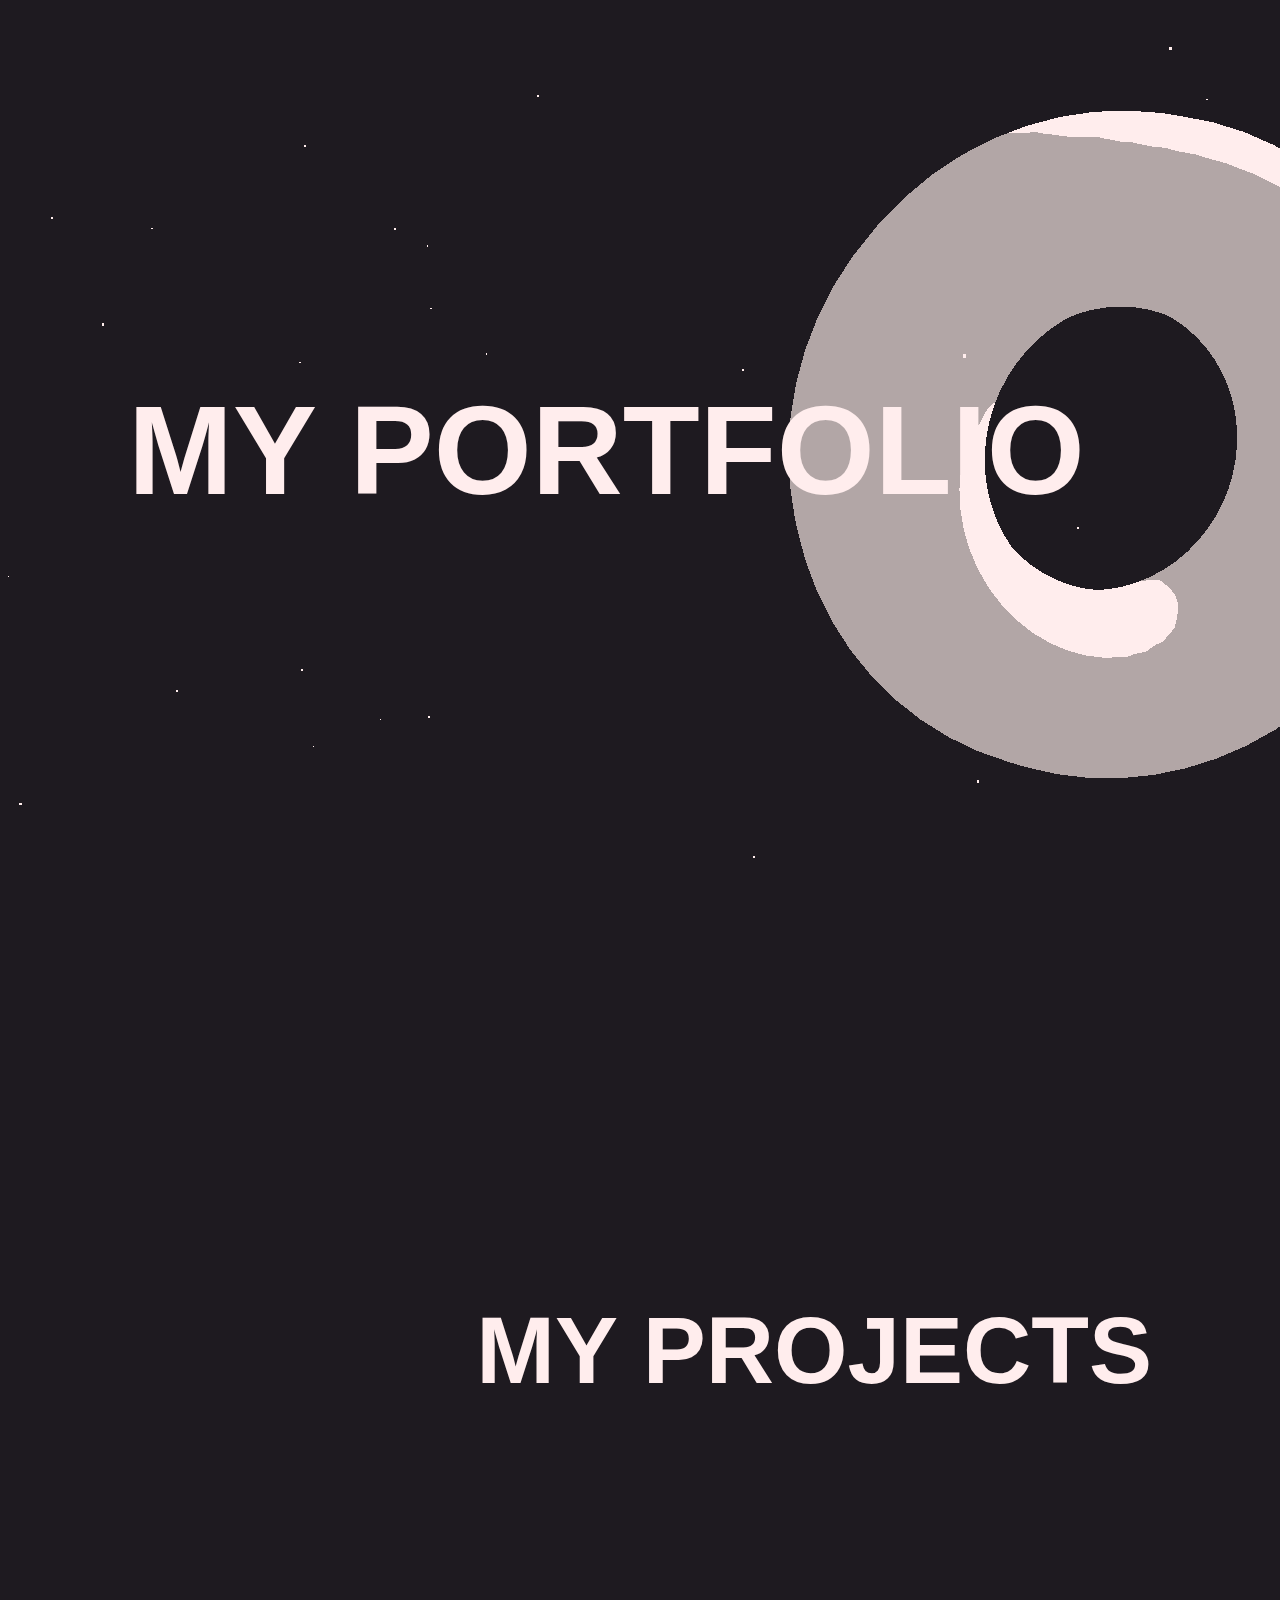
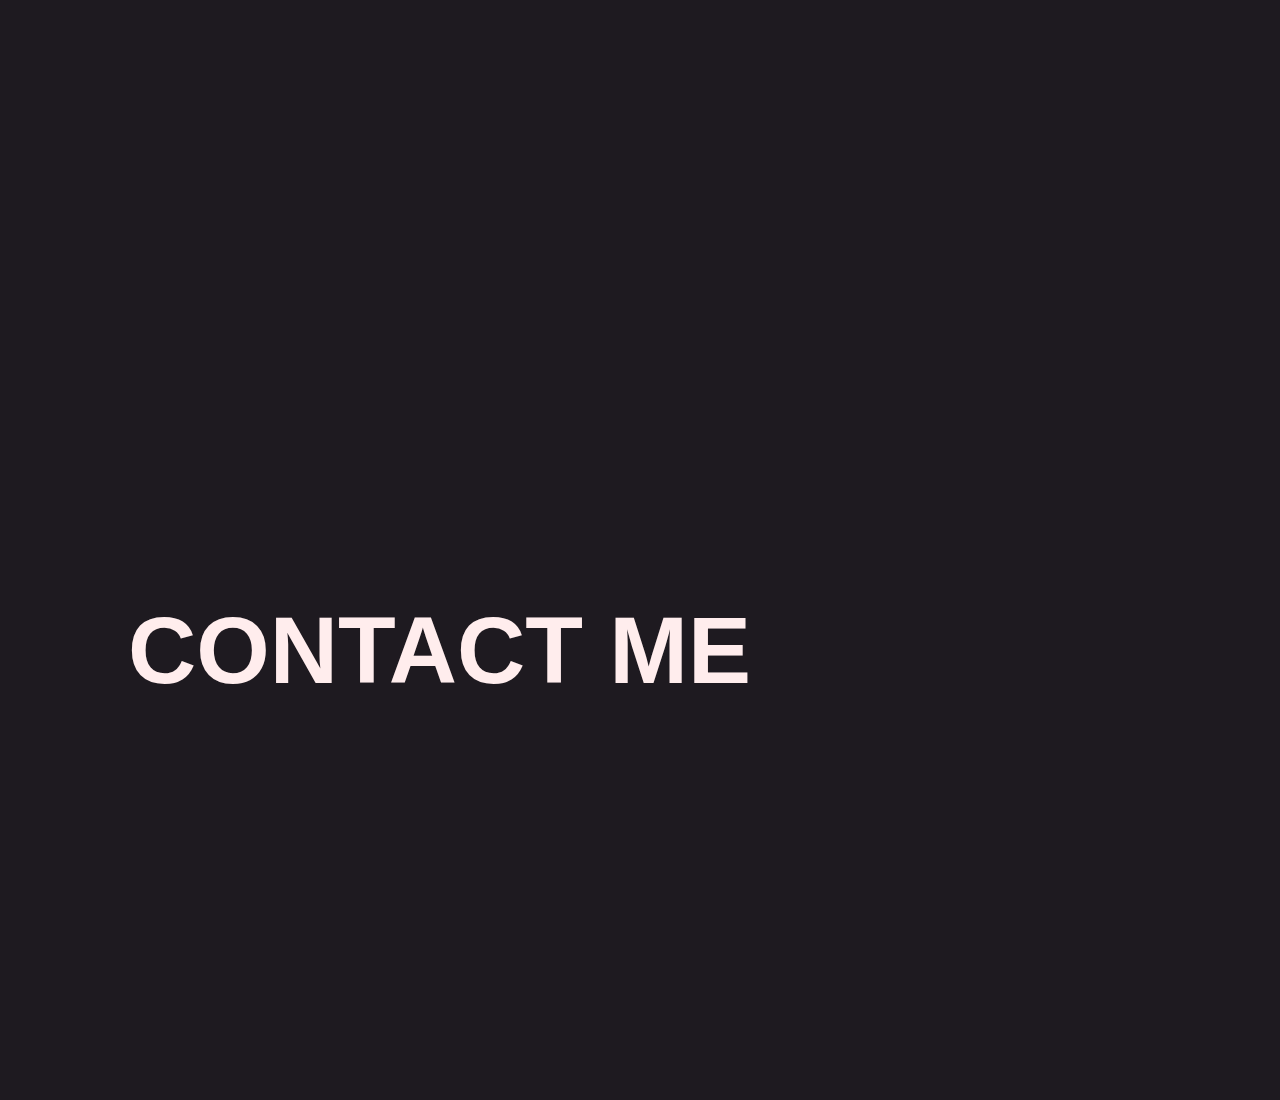
==== index.html @ 3cc10ff9 "Update index.html" ====
<!DOCTYPE html>
<html lang="en">
<head>
    <meta charset="UTF-8">
    <meta name="viewport" content="width=device-width, initial-scale=1.0">
    <title>My Portfolio</title>
    <link rel="stylesheet" href="./style.css">
</head>
<body>
    <canvas class="webgl"></canvas>

    <section class="section">
        <h1>My Portfolio</h1>
    </section>
    <section class="section">
        <h2><a style="text-decoration: none;">My projects</a></h2>
    </section>
    <section class="section">
        <h2>Contact me</h2>
    </section>
    
    <script src="./three.min.js"></script>
    <script src="./gsap.min.js"></script>
    <script src="./script.js"></script>
</body>
</html>
---- style.css ----
*
{
    margin: 0;
    padding: 0;
}

html
{
    background: #1e1a20;
}

.webgl
{
    position: fixed;
    top: 0;
    left: 0;
}


.section
{
    display: flex;
    align-items: center;
    height: 100vh;
    position: relative;
    font-family: 'Cabin', sans-serif;
    color: #ffeded;
    text-transform: uppercase;
    font-size: 7vmin;
    padding-left: 10%;
    padding-right: 10%;
    will-change: transform;
}

section:nth-child(odd)
{
    justify-content: flex-end;
}
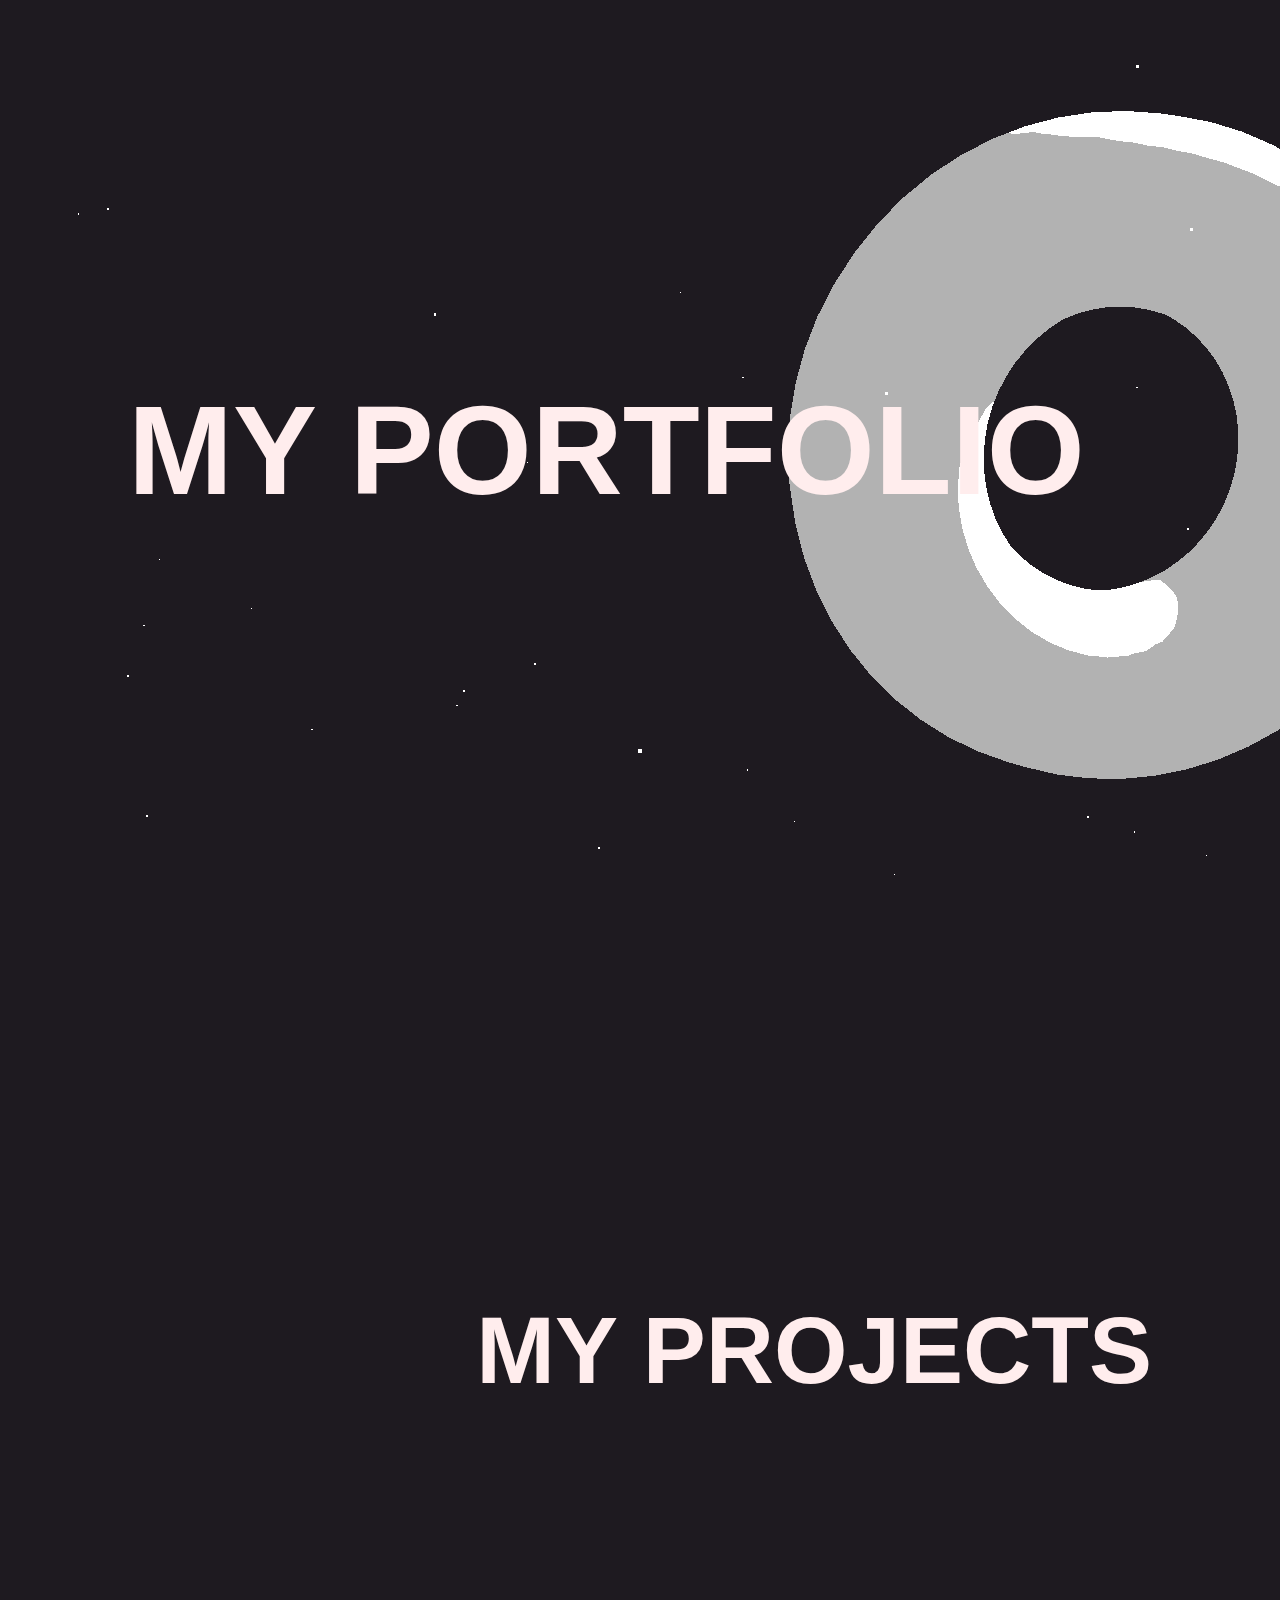
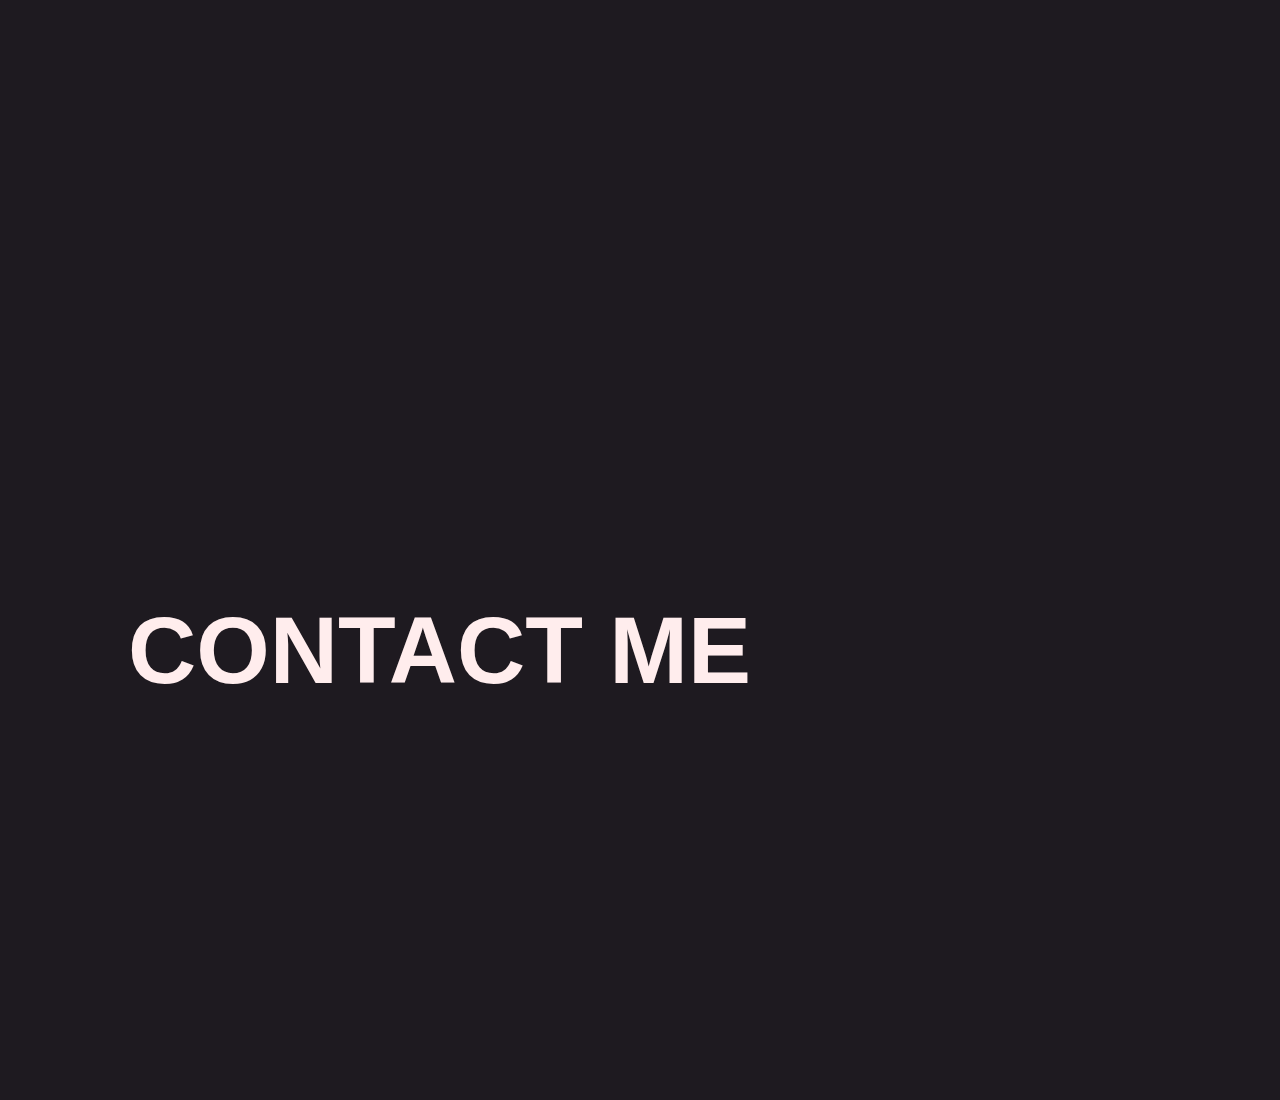
==== commit c4d32d1b: "Update index.html" ====
--- a/index.html
+++ b/index.html
@@ -13,7 +13,7 @@
         <h1>My Portfolio</h1>
     </section>
     <section class="section">
-        <h2><a style="text-decoration: none;">My projects</a></h2>
+        <a style="text-decoration: none;"><h2>My projects</h2></a>
     </section>
     <section class="section">
         <h2>Contact me</h2>
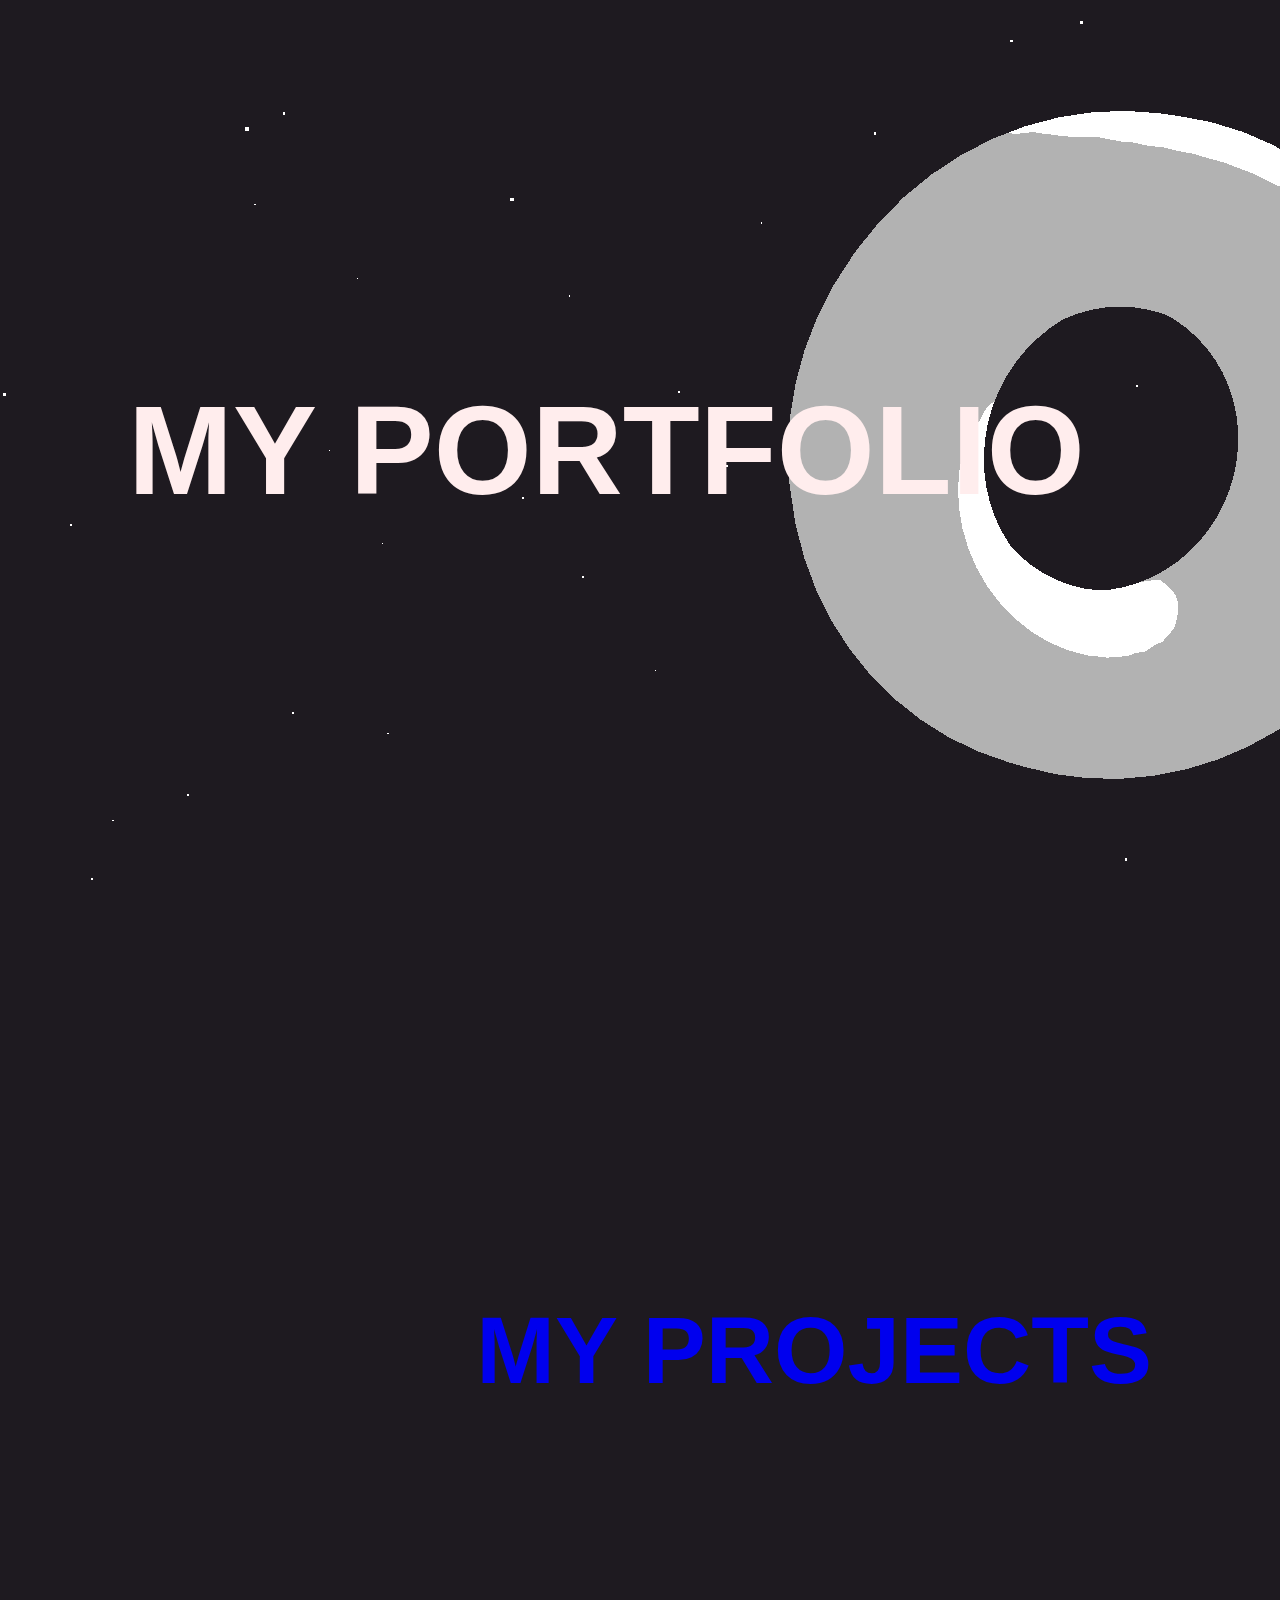
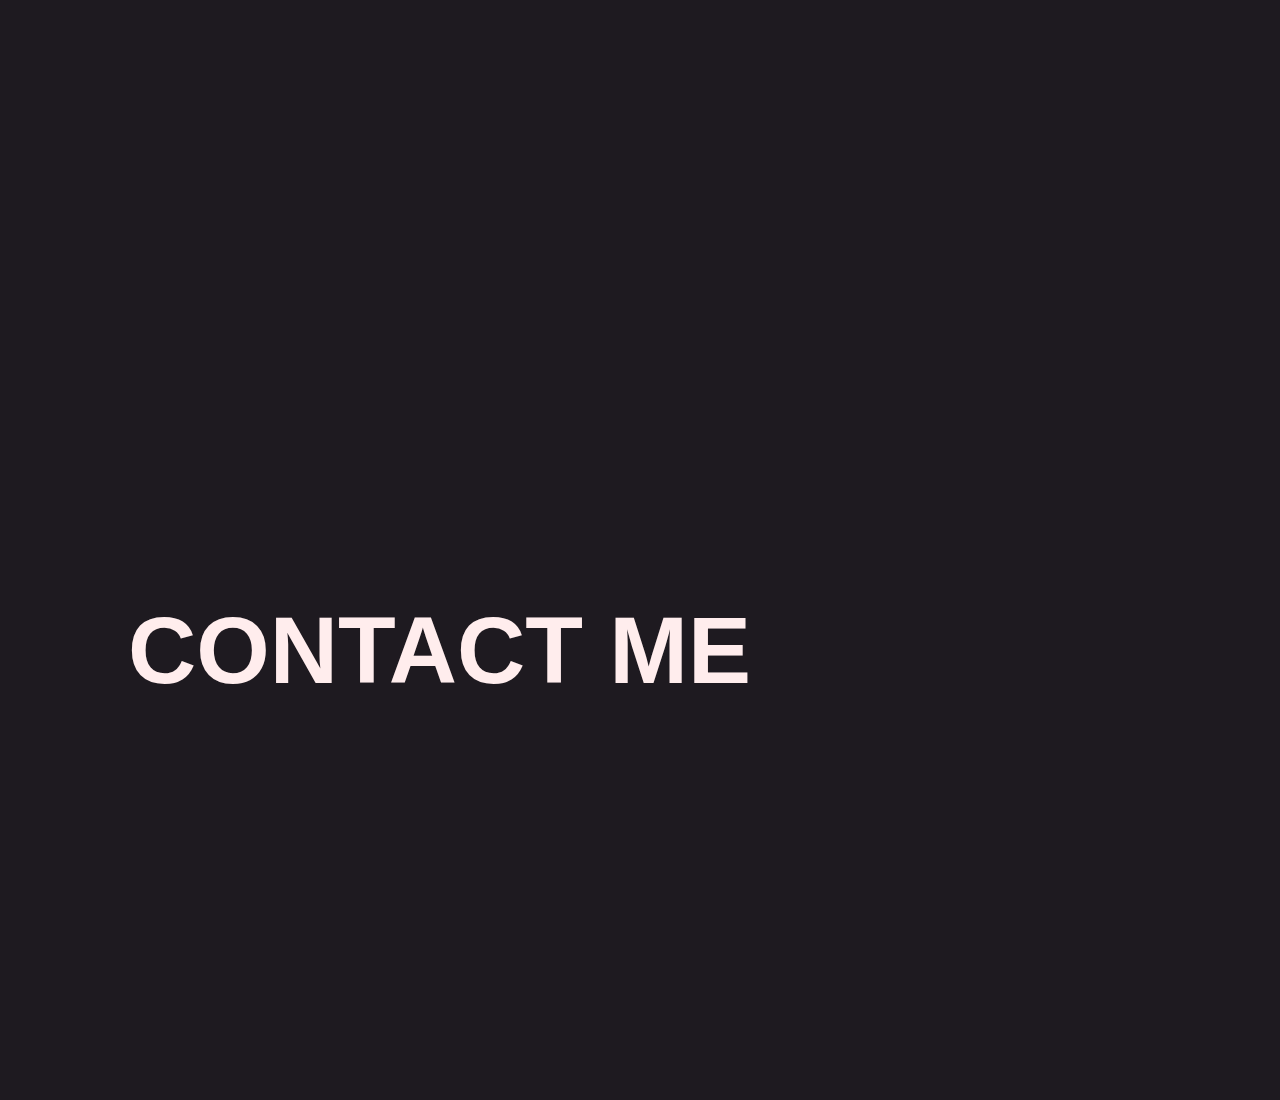
==== commit 529e2053: "Update index.html" ====
--- a/index.html
+++ b/index.html
@@ -13,7 +13,7 @@
         <h1>My Portfolio</h1>
     </section>
     <section class="section">
-        <a style="text-decoration: none;"><h2>My projects</h2></a>
+        <h2><a style="text-decoration: none;" href="./projects/">My projects</a></h2>
     </section>
     <section class="section">
         <h2>Contact me</h2>
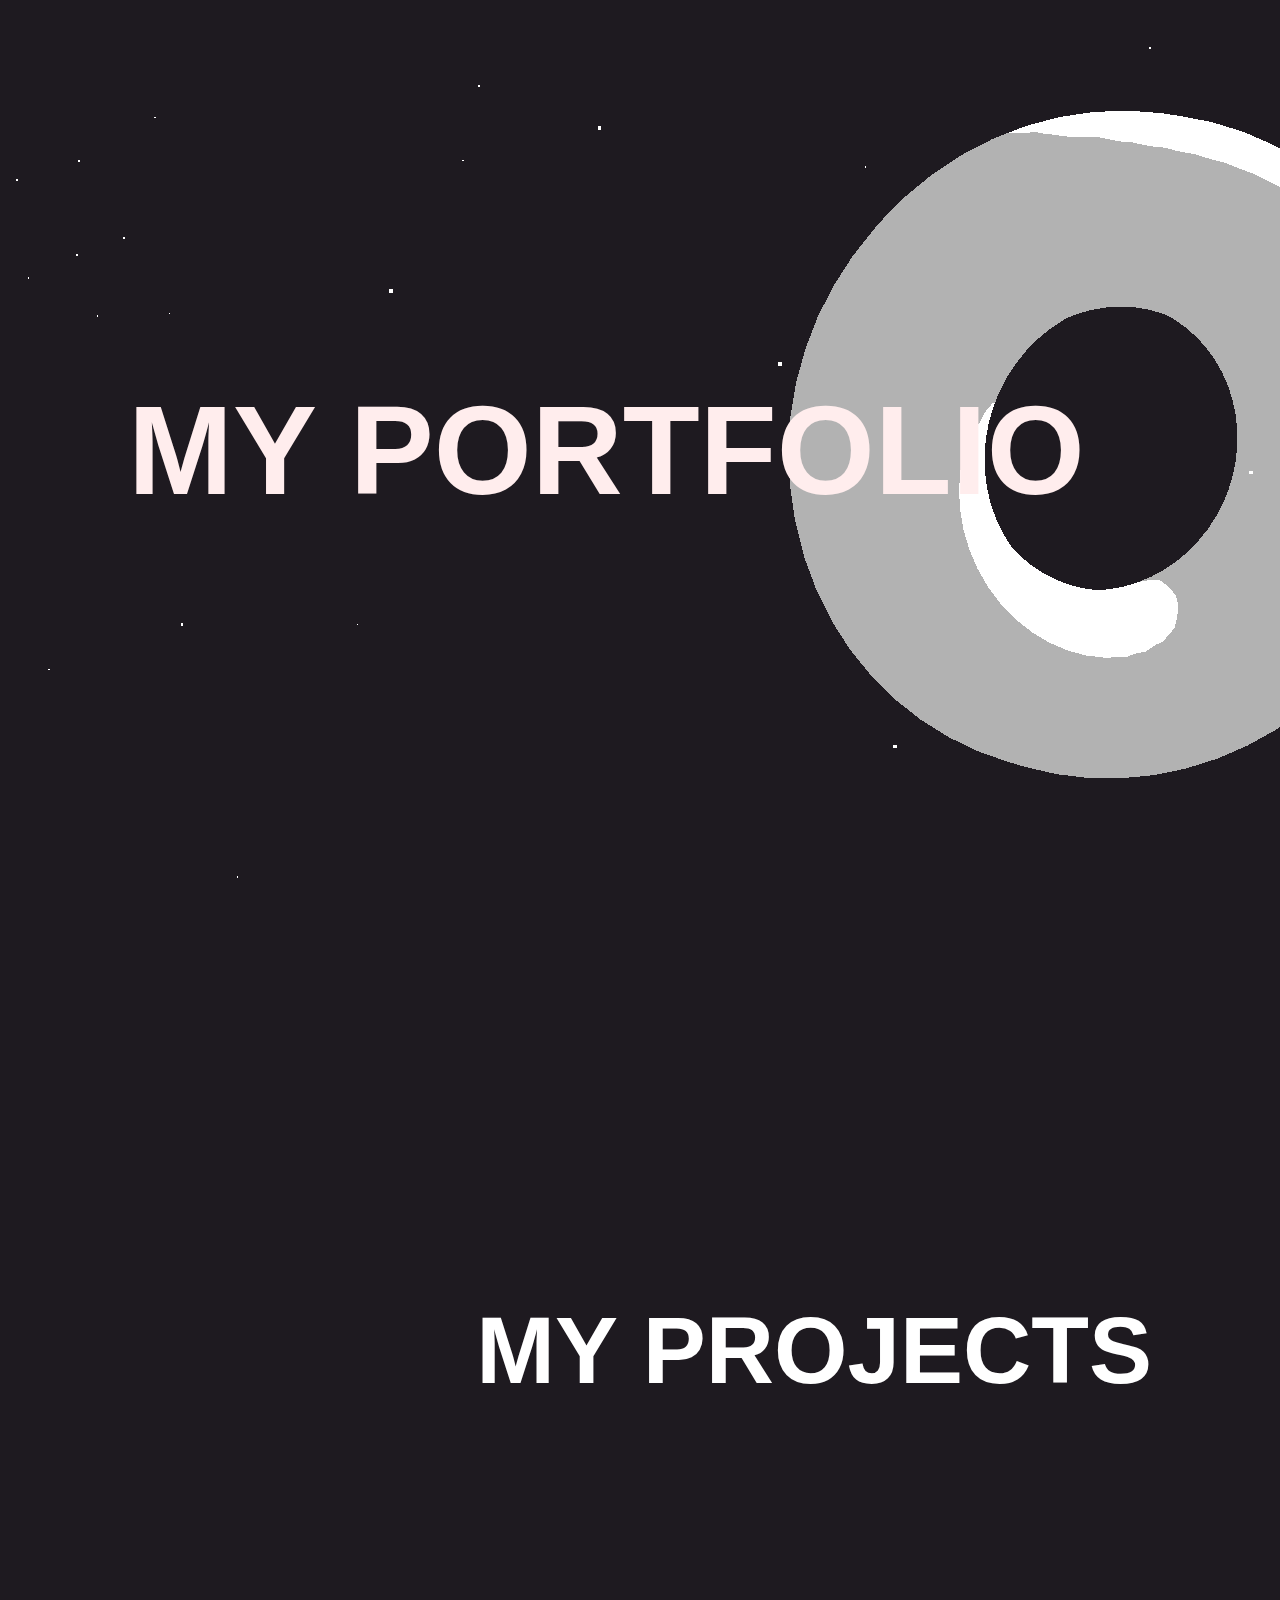
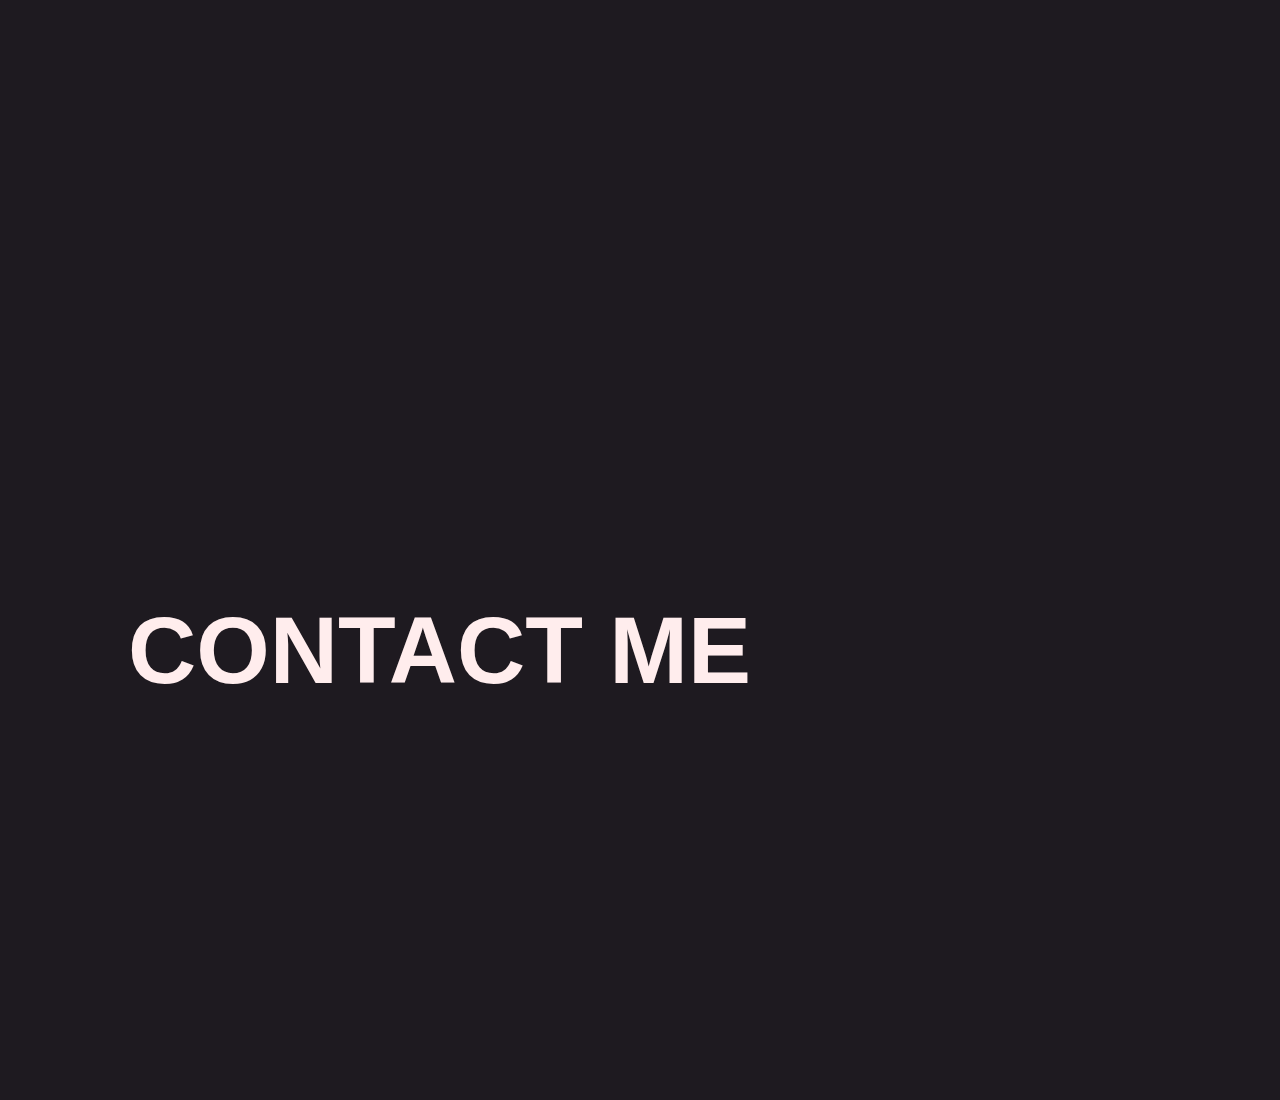
==== commit af26a98e: "Update index.html" ====
--- a/index.html
+++ b/index.html
@@ -13,7 +13,7 @@
         <h1>My Portfolio</h1>
     </section>
     <section class="section">
-        <h2><a style="text-decoration: none;" href="./projects/">My projects</a></h2>
+        <h2><a style="text-decoration: none; color:white;" href="./projects/">My projects</a></h2>
     </section>
     <section class="section">
         <h2>Contact me</h2>
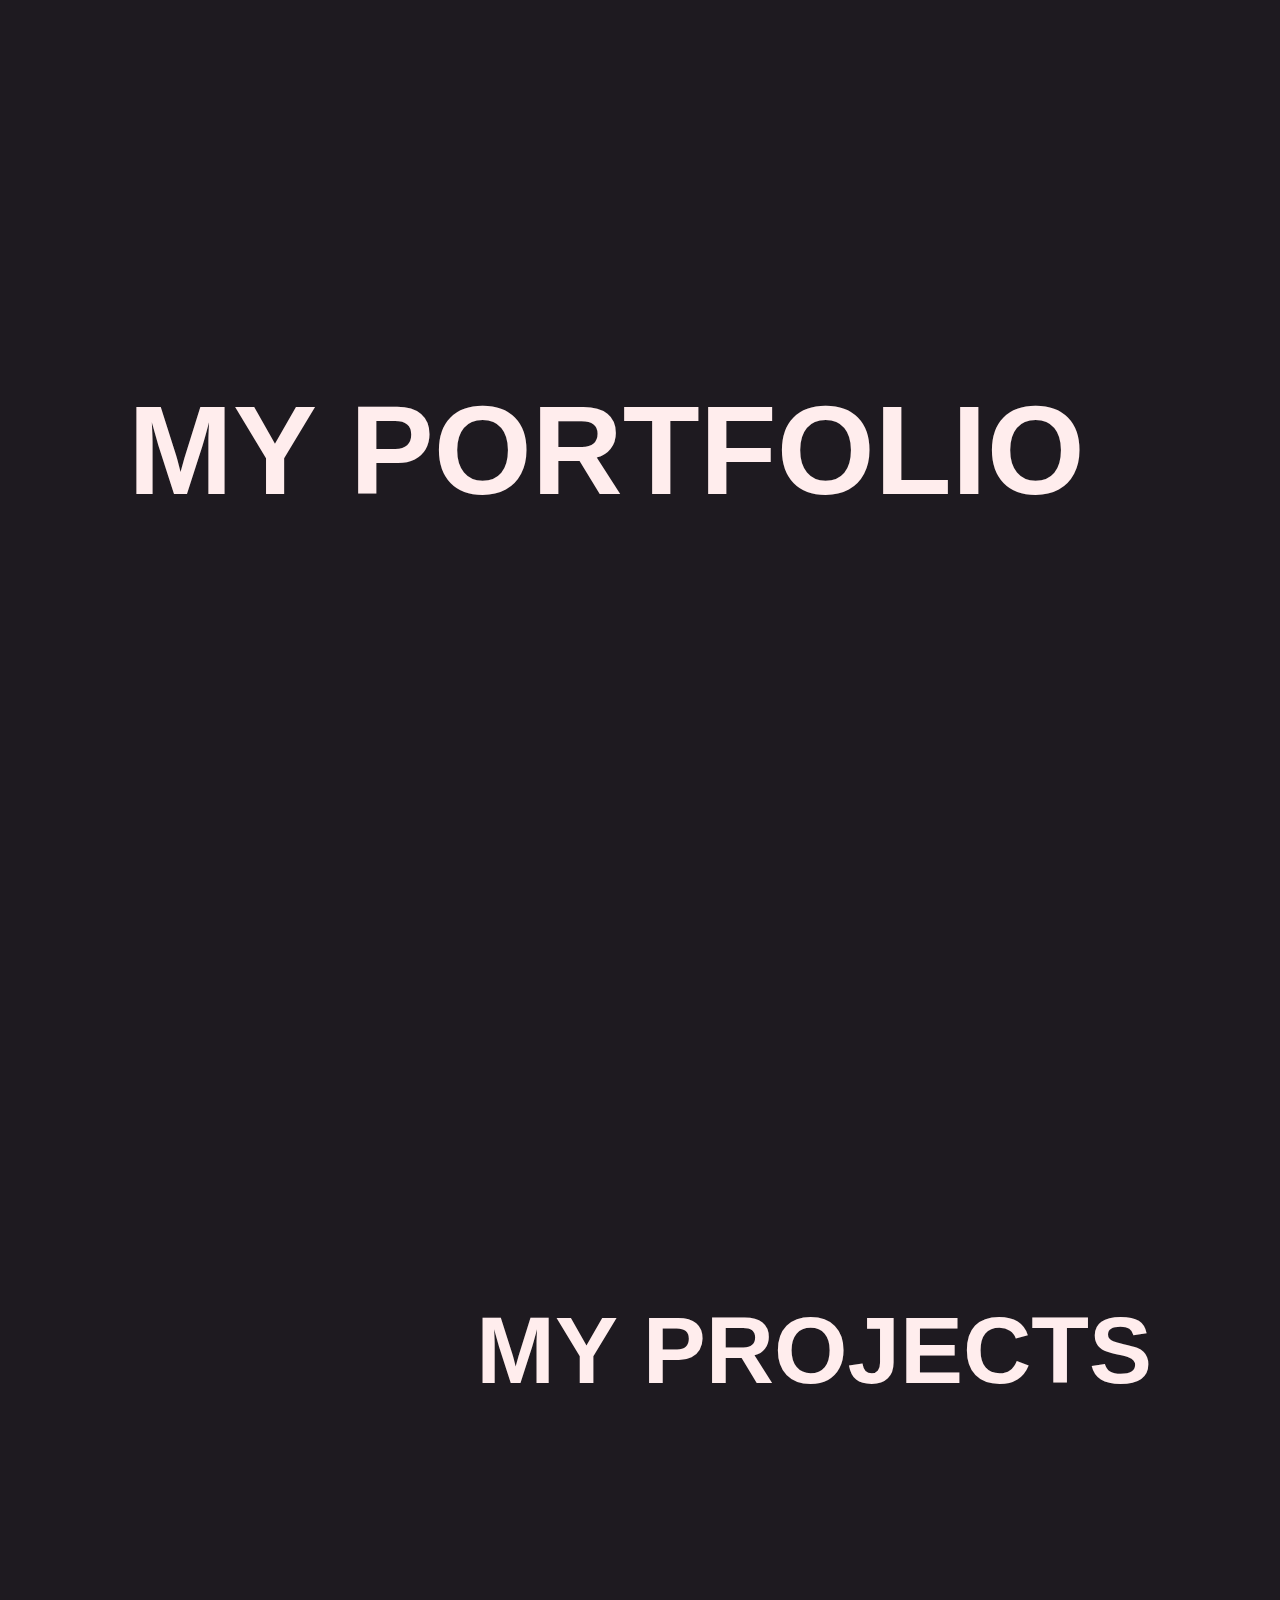
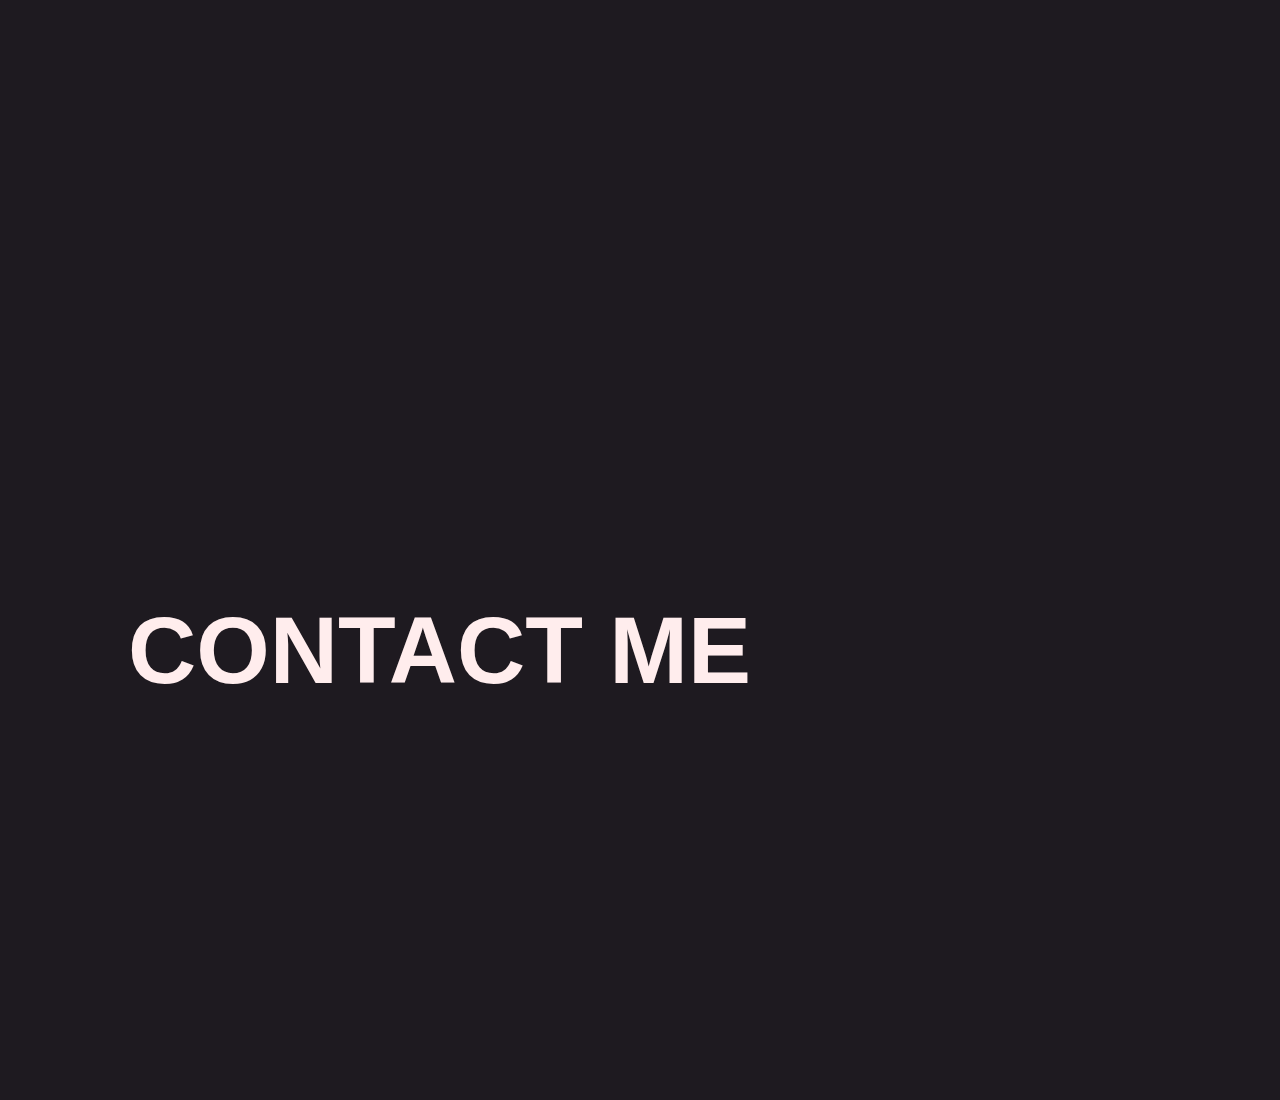
==== commit 93ea628c: "Update index.html" ====
--- a/index.html
+++ b/index.html
@@ -13,10 +13,10 @@
         <h1>My Portfolio</h1>
     </section>
     <section class="section">
-        <h2><a style="text-decoration: none; color:white;" href="./projects/">My projects</a></h2>
+        <h2><a style="text-decoration: none; color:#ffeded;" href="./projects/">My projects</a></h2>
     </section>
     <section class="section">
-        <h2>Contact me</h2>
+        <h2><a style="text-decoration: none; color:#ffeded;" href="./contact">Contact me</a></h2>
     </section>
     
     <script src="./three.min.js"></script>
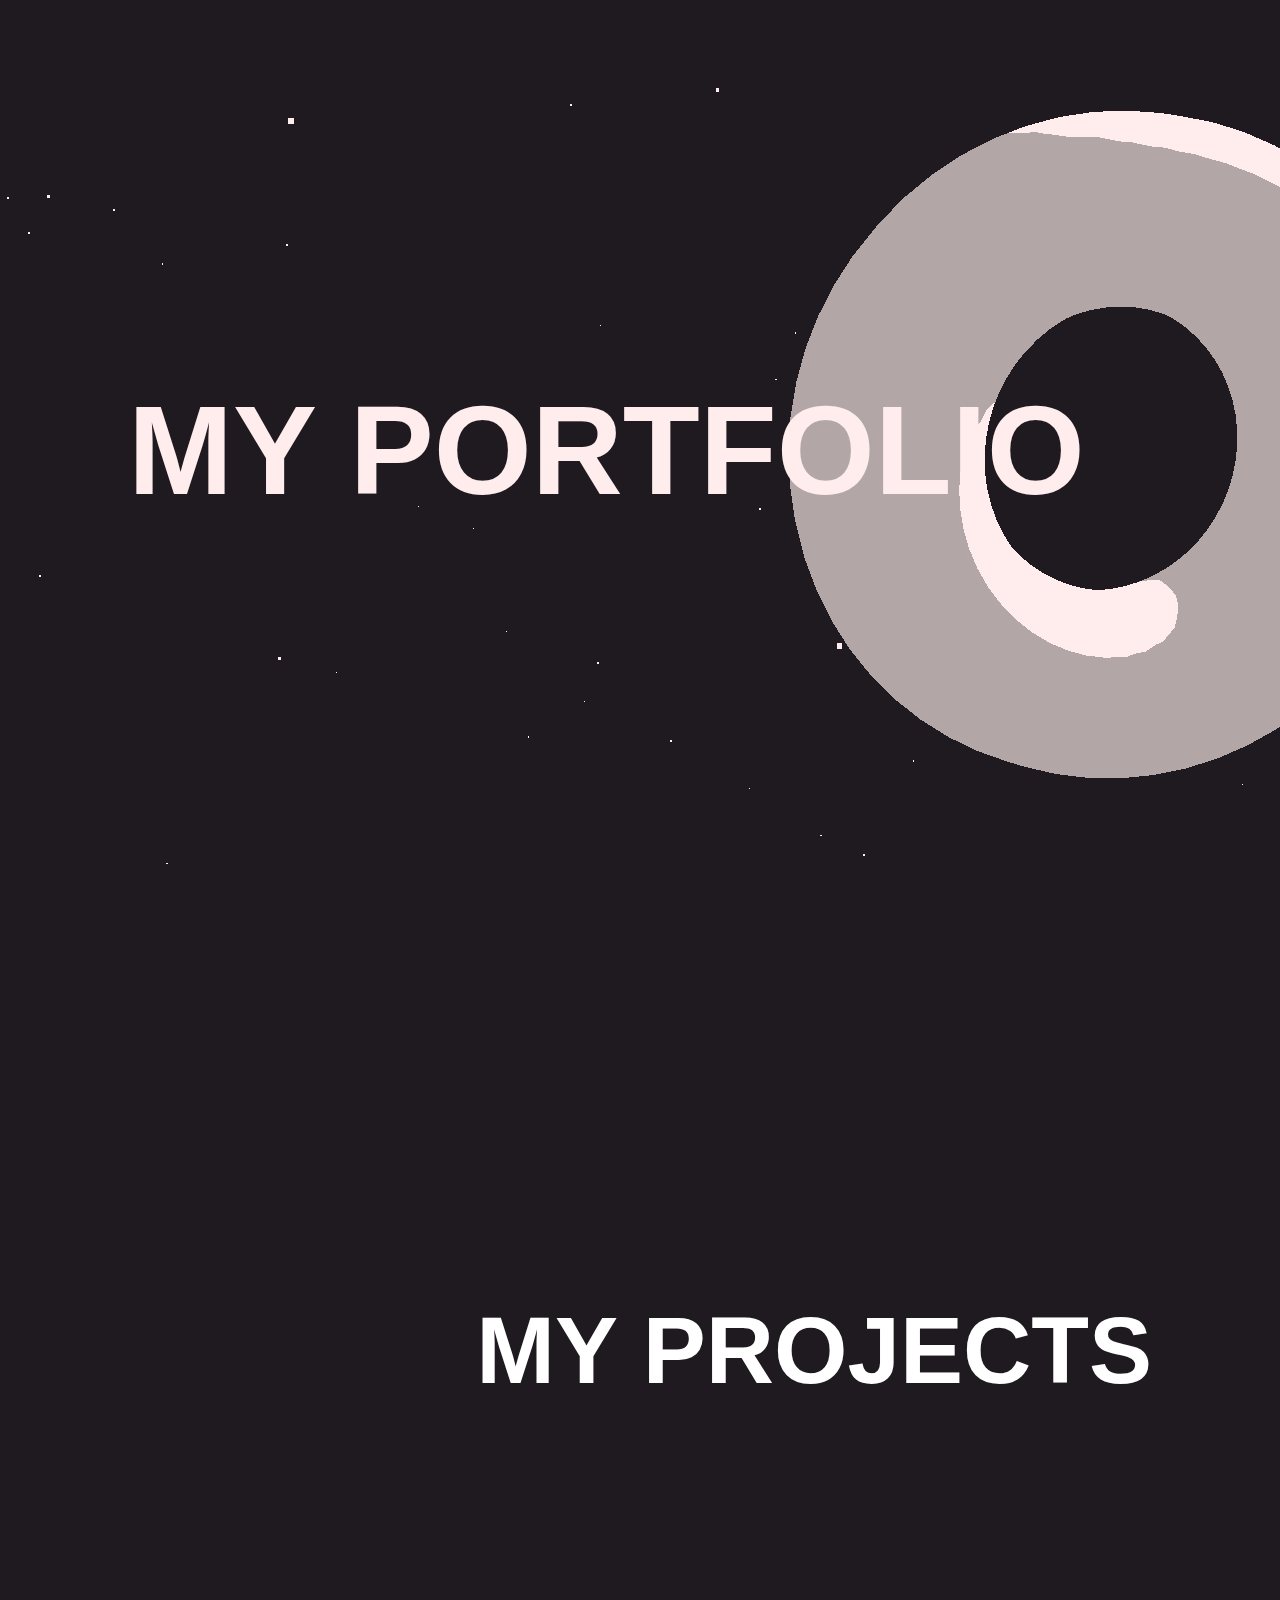
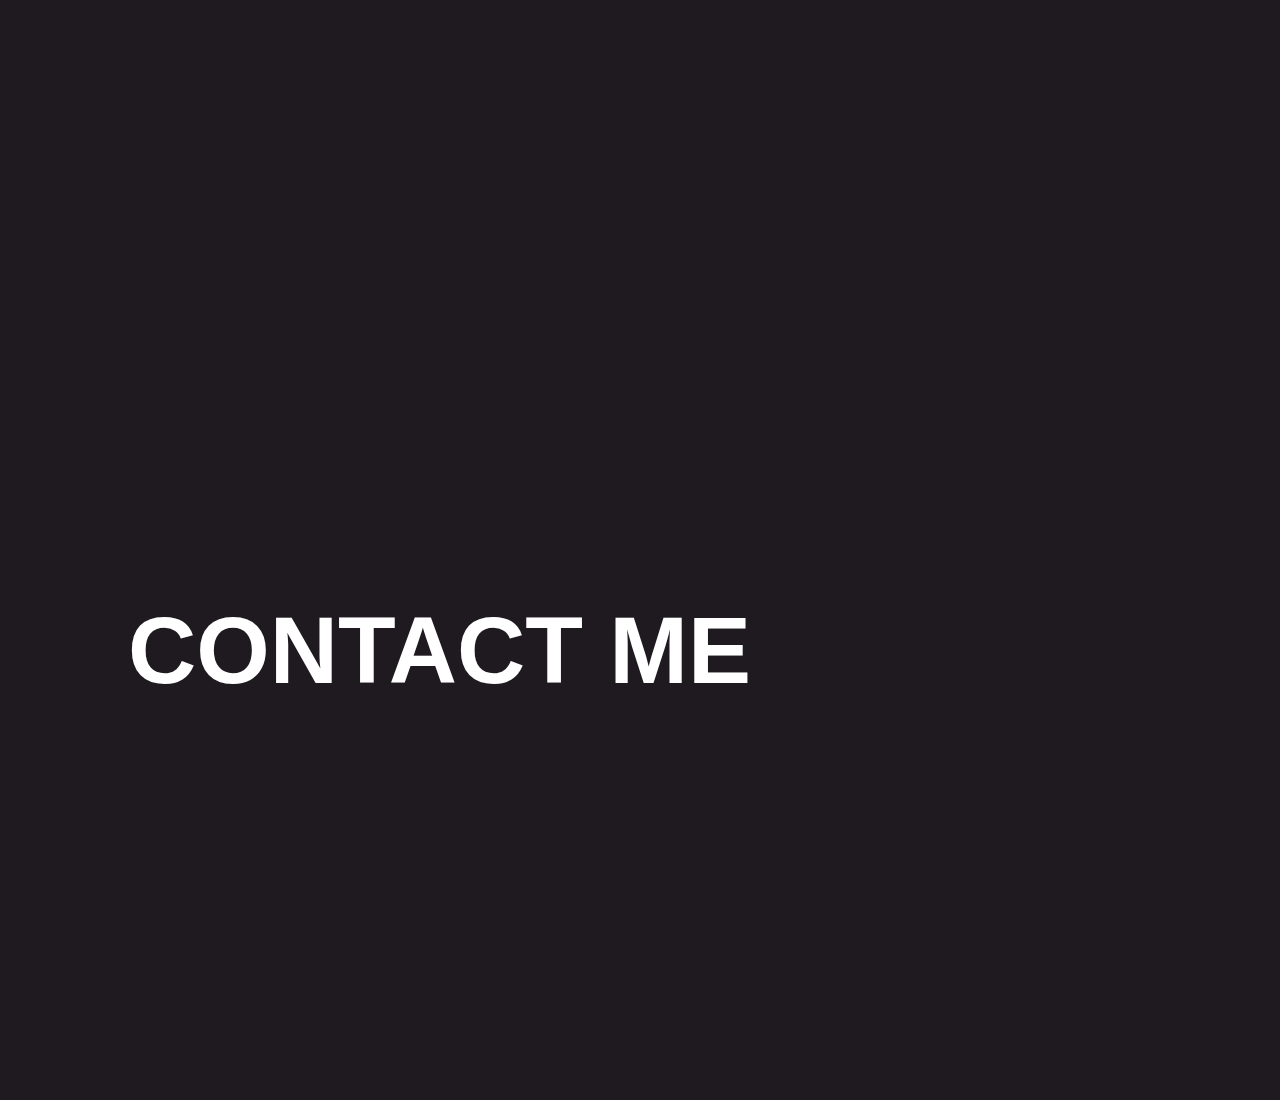
==== commit 7eaaaf6f: "Update index.html" ====
--- a/index.html
+++ b/index.html
@@ -13,10 +13,10 @@
         <h1>My Portfolio</h1>
     </section>
     <section class="section">
-        <h2><a style="text-decoration: none; color:#ffeded;" href="./projects/">My projects</a></h2>
+        <h2><a style="text-decoration: none; color:white;" href="./projects/">My projects</a></h2>
     </section>
     <section class="section">
-        <h2><a style="text-decoration: none; color:#ffeded;" href="./contact">Contact me</a></h2>
+        <h2><a style="text-decoration: none; color:white;" href="./contact/">Contact Me</a></h2>
     </section>
     
     <script src="./three.min.js"></script>
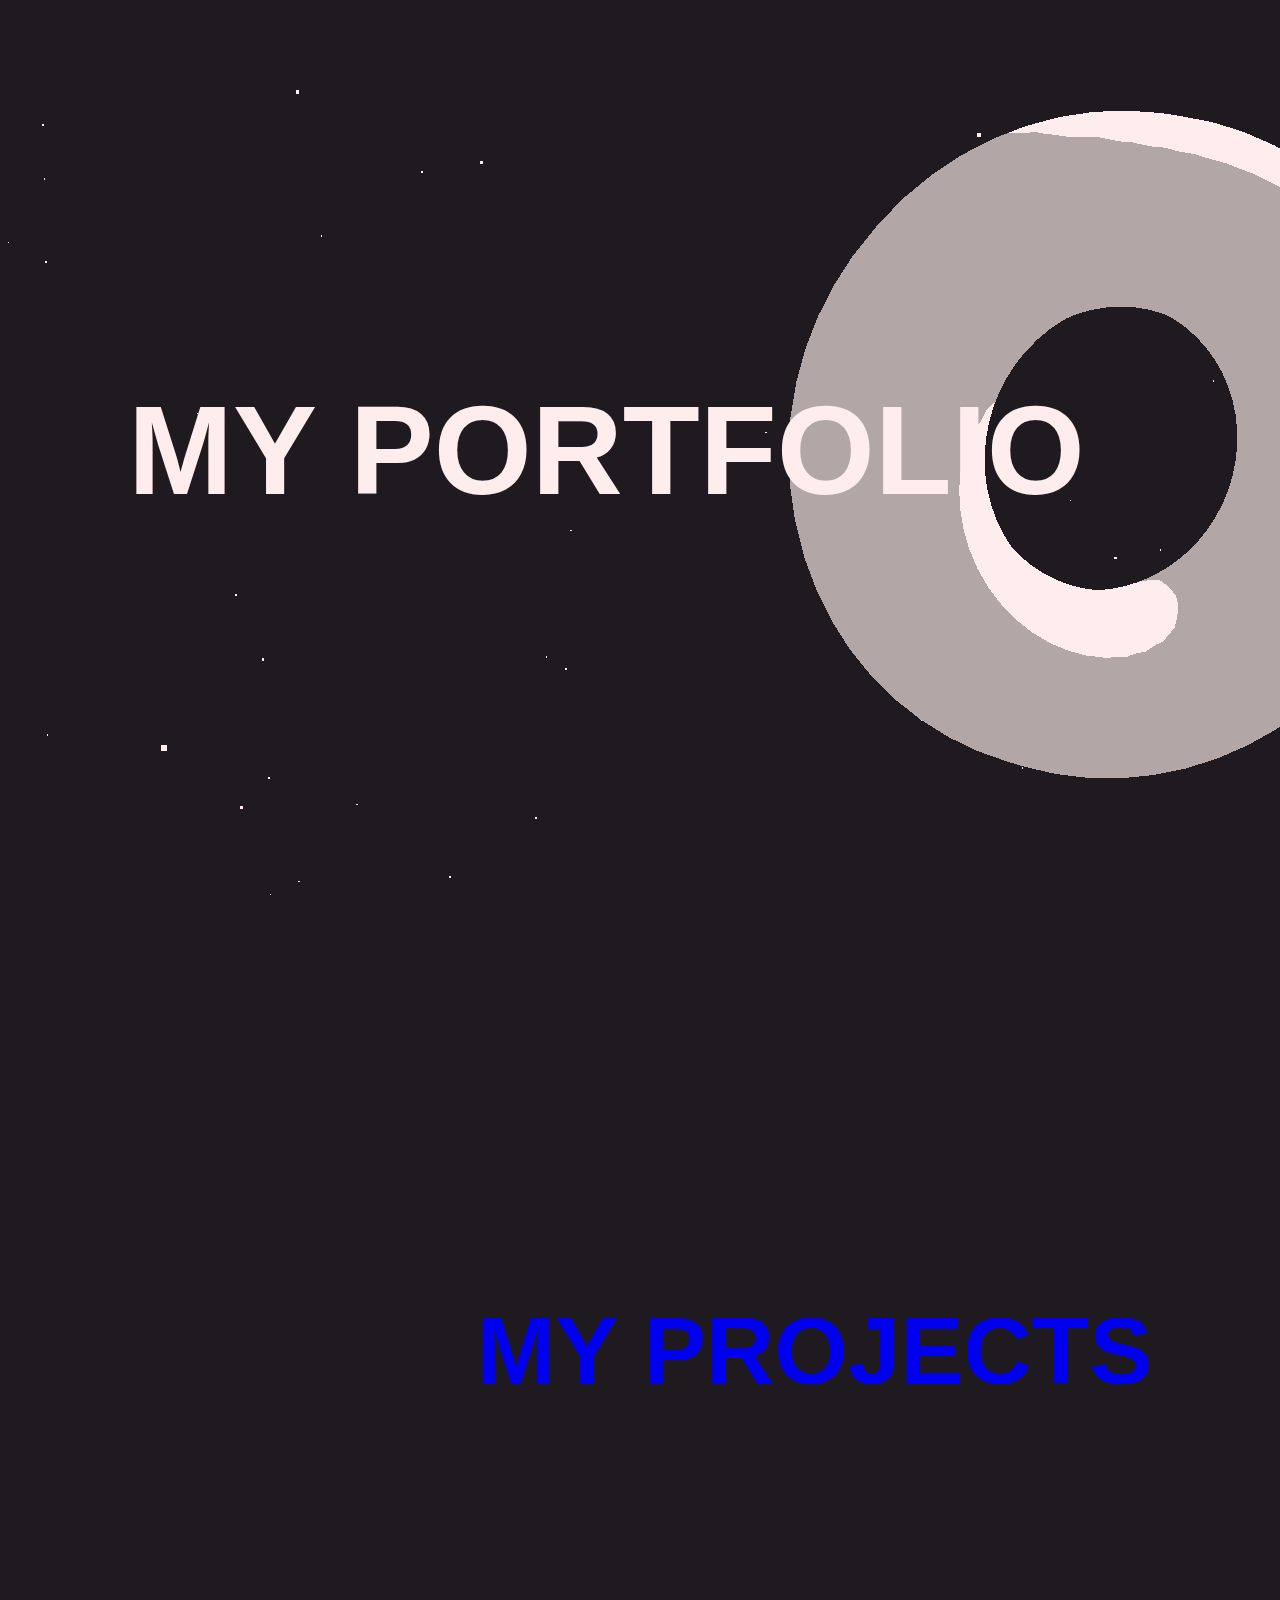
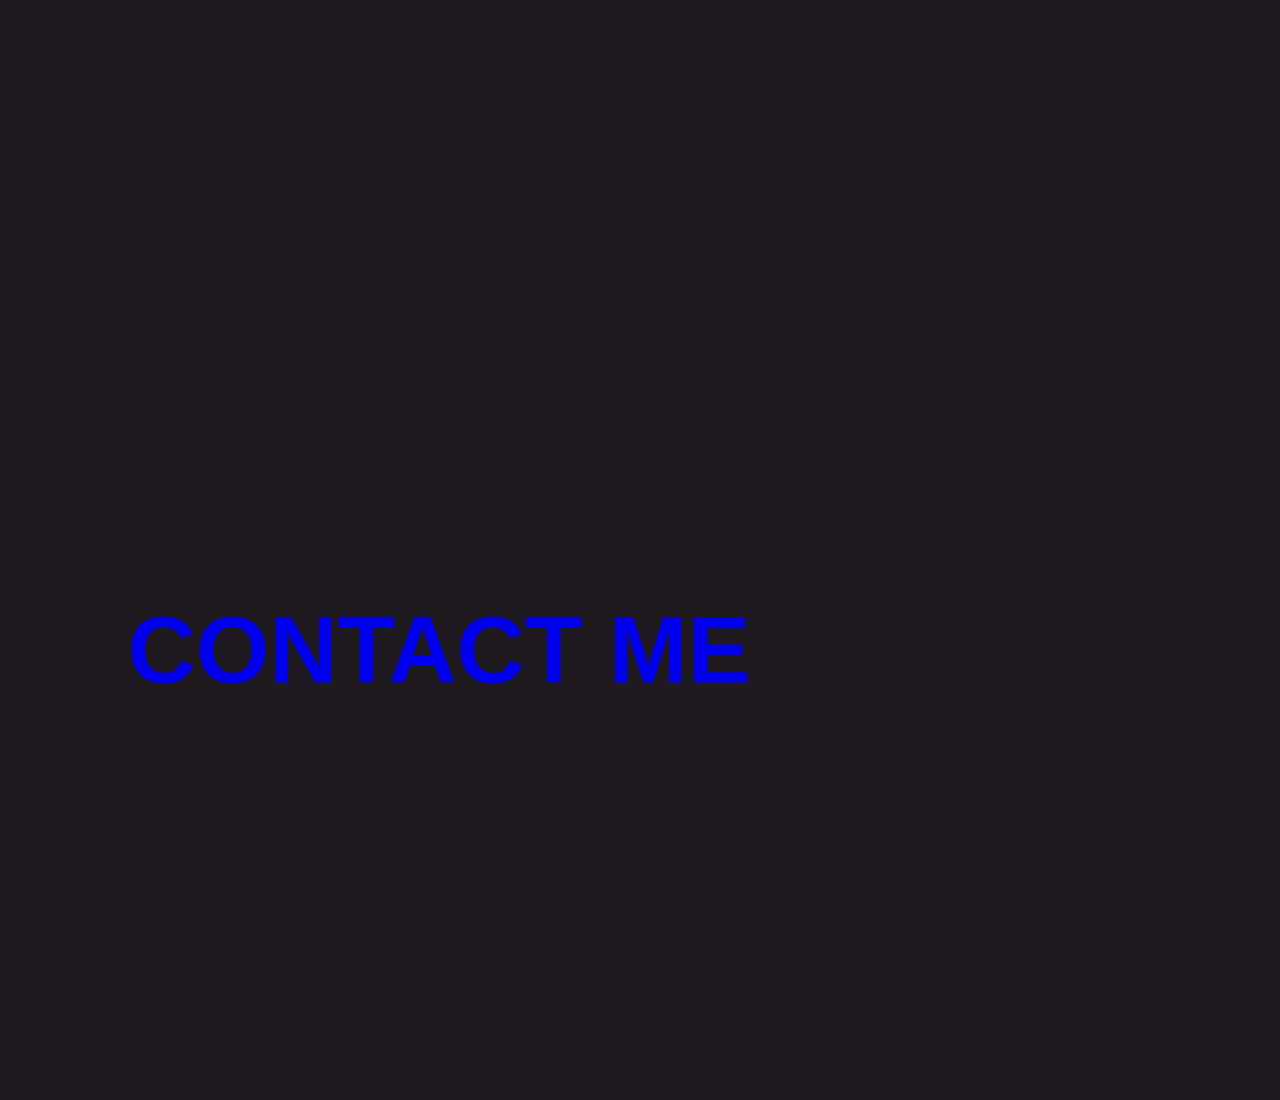
==== commit 6c227063: "Update index.html" ====
--- a/index.html
+++ b/index.html
@@ -3,7 +3,7 @@
 <head>
     <meta charset="UTF-8">
     <meta name="viewport" content="width=device-width, initial-scale=1.0">
-    <title>My Portfolio</title>
+    <title>Portfolio</title>
     <link rel="stylesheet" href="./style.css">
 </head>
 <body>
@@ -13,10 +13,10 @@
         <h1>My Portfolio</h1>
     </section>
     <section class="section">
-        <h2><a style="text-decoration: none; color:white;" href="./projects/">My projects</a></h2>
+        <h2><a href="./projects/" style="text-decoration:none;">My projects</a></h2>
     </section>
     <section class="section">
-        <h2><a style="text-decoration: none; color:white;" href="./contact/">Contact Me</a></h2>
+        <h2><a href="./contact/" style="text-decoration:none;">Contact me</a></h2>
     </section>
     
     <script src="./three.min.js"></script>
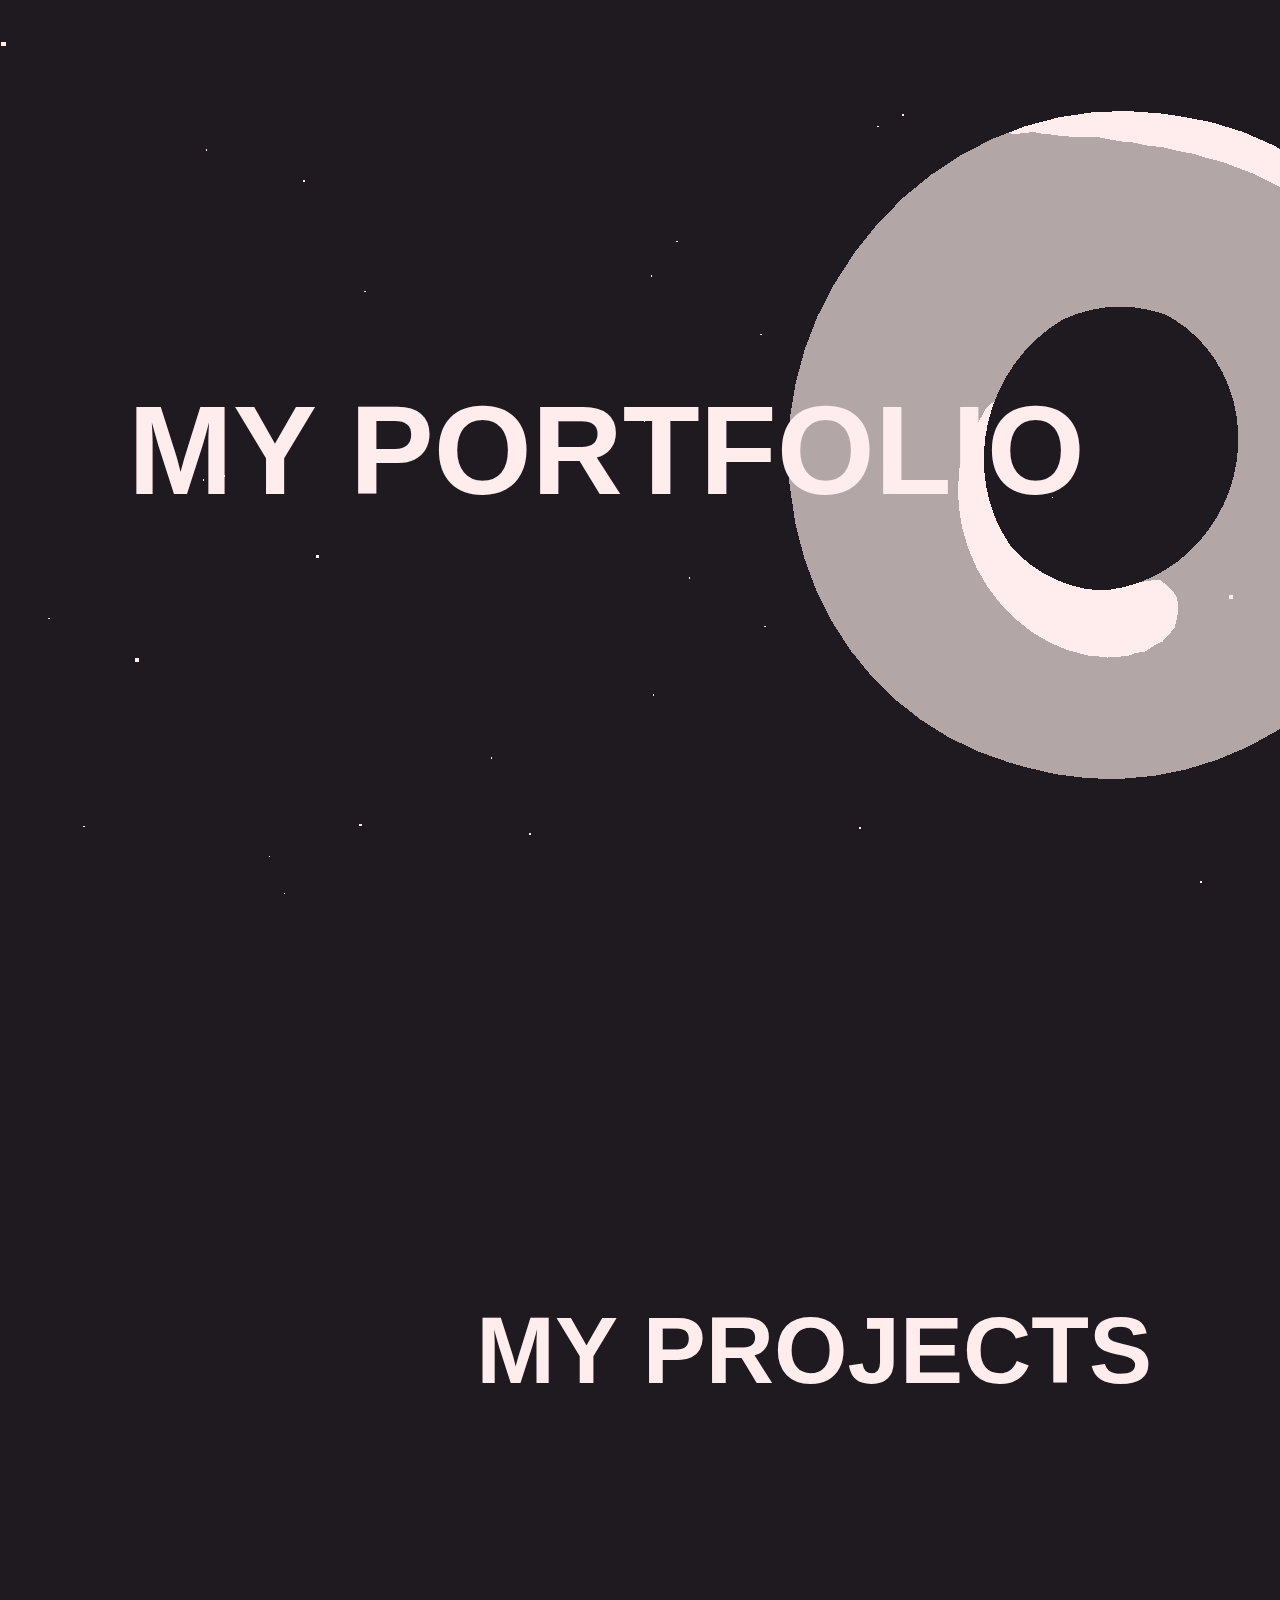
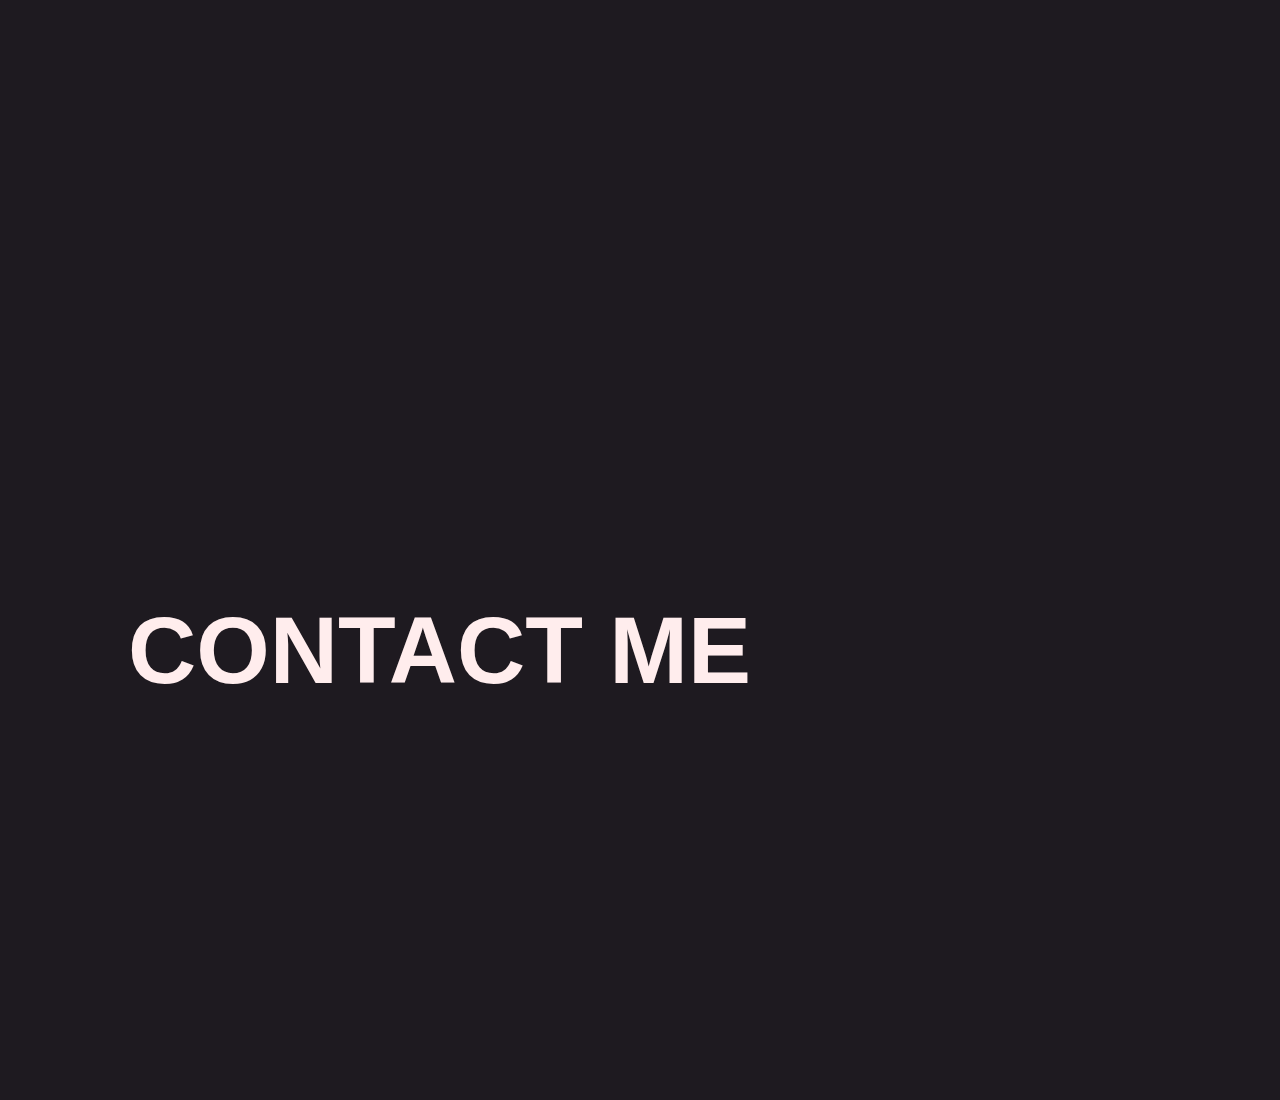
==== commit 2caf3cf4: "Update index.html" ====
--- a/index.html
+++ b/index.html
@@ -13,10 +13,10 @@
         <h1>My Portfolio</h1>
     </section>
     <section class="section">
-        <h2><a href="./projects/" style="text-decoration:none;">My projects</a></h2>
+        <h2><a href="./projects/" style="text-decoration:none;color:#ffeded;">My projects</a></h2>
     </section>
     <section class="section">
-        <h2><a href="./contact/" style="text-decoration:none;">Contact me</a></h2>
+        <h2><a href="./contact/" style="text-decoration:none;color:#ffeded;">Contact me</a></h2>
     </section>
     
     <script src="./three.min.js"></script>
